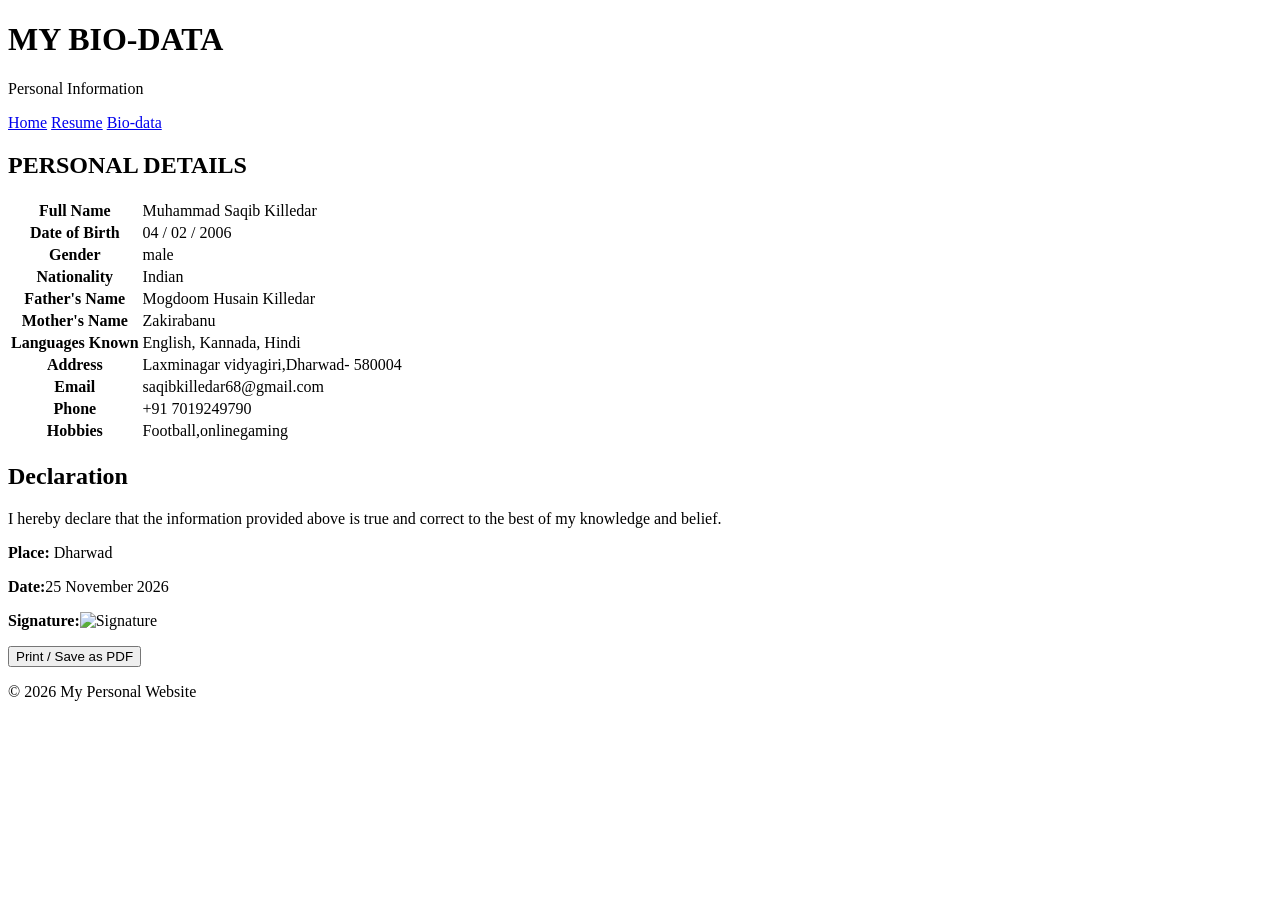
==== biodata.html @ 3055370e "Add biodata.html for personal information display This file contains a structured HTML document for " ====
<!DOCTYPE html>
<html lang="en">
<head>
    <meta charset="UTF-8">
    <meta name="viewport" content="width=device-width, initial-scale=1.0">
    <title>My Bio-data</title>
    <link rel="stylesheet" href="style.css">
    <script src="script.js" defer></script>
</head>

<body>

    <header>
        <h1>MY BIO-DATA</h1>
        <p>Personal Information</p>
    </header>

    <nav>
        <a href="index.html">Home</a>
        <a href="resume.html">Resume</a>
        <a href="biodata.html" aria-current="page">Bio-data</a>
    </nav>

    <main class="container">

        <h2 class="center">PERSONAL DETAILS</h2>

        <table class="biodata-table">
            <tr>
                <th>Full Name</th>
                <td>Muhammad Saqib Killedar </td>
            </tr>

            <tr>
                <th>Date of Birth</th>
                <td>04 / 02 / 2006</td>
            </tr>

            <tr>
                <th>Gender</th>
                <td>male</td>
            </tr>

            <tr>
                <th>Nationality</th>
                <td>Indian</td>
            </tr>

            <tr>
                <th>Father's Name</th>
                <td>Mogdoom Husain Killedar</td>
            </tr>

            <tr>
                <th>Mother's Name</th>
                <td> Zakirabanu </td>
            </tr>

            <tr>
                <th>Languages Known</th>
                <td>English, Kannada, Hindi</td>
            </tr>

            <tr>
                <th>Address</th>
                <td> Laxminagar vidyagiri,Dharwad- 580004</td>
            </tr>

            <tr>
                <th>Email</th>
                <td>saqibkilledar68@gmail.com</td>
            </tr>

            <tr>
                <th>Phone</th>
                <td>+91 7019249790</td>
            </tr>

            <tr>
                <th>Hobbies</th>
                <td>Football,onlinegaming</td>
            </tr>
        </table>

        <section class="declaration">
            <h2>Declaration</h2>

            <p>
                I hereby declare that the information provided
                above is true and correct to the best of my
                knowledge and belief.
            </p>

            <div class="signature">
                <p><b>Place:</b> Dharwad</p>
                <p><b>Date:</b>25 November 2026</p>
                <p><b>Signature:</b><img src="signature.jpg" alt="Signature" width="80" height="60"></p>
            </div>
        </section>

        <div class="center">
            <button onclick="window.print()">
                Print / Save as PDF
            </button>
        </div>

    </main>

    <footer>
        <p>&copy; 2026 My Personal Website</p>
    </footer>

</body>
</html>
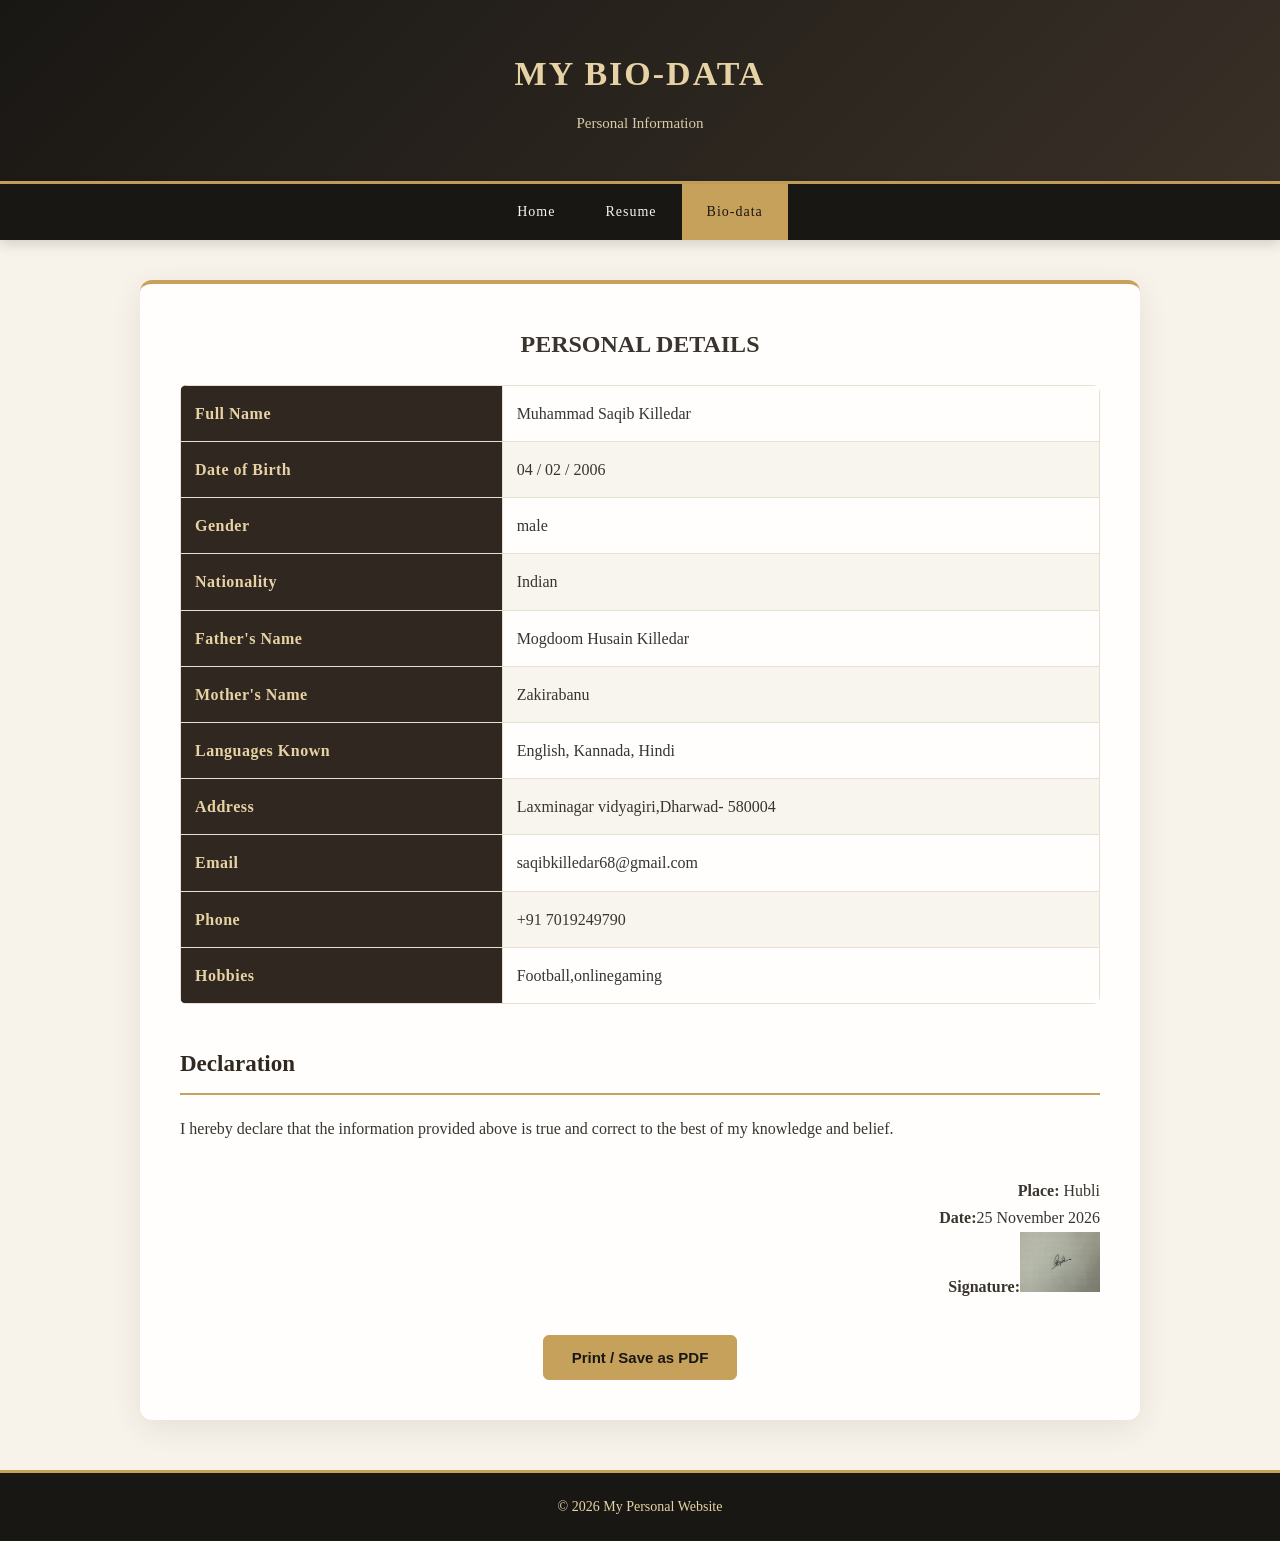
==== commit c3a9ddda: "Update place and signature in biodata.html" ====
--- a/biodata.html
+++ b/biodata.html
@@ -92,9 +92,9 @@
             </p>
 
             <div class="signature">
-                <p><b>Place:</b> Dharwad</p>
+                <p><b>Place:</b> Hubli</p>
                 <p><b>Date:</b>25 November 2026</p>
-                <p><b>Signature:</b><img src="signature.jpg" alt="Signature" width="80" height="60"></p>
+                <p><b>Signature:</b><img src="signature3.jpeg" alt="Signature" width="80" height="60"></p>
             </div>
         </section>
 
--- a/style.css
+++ b/style.css
@@ -0,0 +1,389 @@
+* {
+    margin: 0;
+    padding: 0;
+    box-sizing: border-box;
+}
+
+:root {
+    --dark: #191714;
+    --brown: #302820;
+    --gold: #C6A15B;
+    --light-gold: #E6D2A5;
+    --cream: #F7F3EA;
+    --white: #FFFEFC;
+    --text: #39342E;
+}
+
+html {
+    scroll-behavior: smooth;
+}
+
+body {
+    font-family: 'Georgia', serif;
+    background: var(--cream);
+    color: var(--text);
+    line-height: 1.7;
+}
+
+/* HEADER */
+
+header {
+    background: linear-gradient(135deg, #191714, #393027);
+    color: var(--light-gold);
+    text-align: center;
+    padding: 45px 15px;
+    border-bottom: 3px solid var(--gold);
+}
+
+header h1 {
+    font-size: 34px;
+    letter-spacing: 2px;
+    margin-bottom: 8px;
+}
+
+header p {
+    color: #D8C9A8;
+    font-size: 15px;
+}
+
+/* NAVIGATION */
+
+nav {
+    background: var(--dark);
+    display: flex;
+    justify-content: center;
+    flex-wrap: wrap;
+    position: sticky;
+    top: 0;
+    z-index: 100;
+    box-shadow: 0 4px 12px rgba(0,0,0,0.15);
+}
+
+nav a {
+    color: var(--cream);
+    text-decoration: none;
+    padding: 16px 25px;
+    font-size: 14px;
+    letter-spacing: 1px;
+    transition: 0.3s ease;
+}
+
+nav a:hover,
+nav a[aria-current="page"] {
+    background: var(--gold);
+    color: var(--dark);
+}
+
+/* MAIN CONTAINER */
+
+.container {
+    max-width: 1000px;
+    margin: 40px auto;
+    padding: 40px;
+    background: var(--white);
+    border-radius: 12px;
+    box-shadow: 0 8px 30px rgba(48,40,32,0.09);
+    border-top: 4px solid var(--gold);
+}
+
+/* HOME PAGE */
+
+.home-container {
+    max-width: 900px;
+    margin: 55px auto;
+    padding: 55px 30px;
+    text-align: center;
+    background: var(--white);
+    border-radius: 15px;
+    box-shadow: 0 10px 35px rgba(0,0,0,0.09);
+    border-bottom: 4px solid var(--gold);
+}
+
+.profile-circle {
+    width: 145px;
+    height: 145px;
+    border-radius: 50%;
+    overflow: hidden;
+    margin: 0 auto 25px;
+    border: 4px solid var(--gold);
+    box-shadow: 0 5px 20px rgba(198,161,91,0.25);
+}
+
+.profile-circle img {
+    width: 100%;
+    height: 100%;
+    object-fit: cover;
+}
+
+.home-container h2 {
+    color: var(--brown);
+    font-size: 32px;
+    margin-bottom: 15px;
+}
+
+.intro {
+    max-width: 650px;
+    margin: 0 auto 30px;
+    color: #71695F;
+    font-size: 16px;
+}
+
+/* BUTTONS */
+
+.home-buttons {
+    display: flex;
+    justify-content: center;
+    flex-wrap: wrap;
+    gap: 18px;
+    margin: 30px 0;
+}
+
+button,
+.secondary-button {
+    background: var(--gold);
+    color: var(--dark);
+    border: 1px solid var(--gold);
+    padding: 13px 28px;
+    border-radius: 6px;
+    font-size: 15px;
+    font-weight: bold;
+    cursor: pointer;
+    text-decoration: none;
+    display: inline-block;
+    transition: all 0.3s ease;
+}
+
+button:hover,
+.secondary-button:hover {
+    background: var(--dark);
+    color: var(--light-gold);
+    transform: translateY(-3px);
+    box-shadow: 0 5px 15px rgba(0,0,0,0.2);
+}
+
+/* CONTACT SECTION */
+
+.contact-section {
+    margin: 40px 0 15px;
+}
+
+.contact-section h3 {
+    margin-bottom: 20px;
+    color: var(--brown);
+    font-size: 21px;
+}
+
+.contact-links {
+    display: flex;
+    justify-content: center;
+    align-items: center;
+    flex-wrap: wrap;
+    gap: 25px;
+}
+
+.contact-links a {
+    display: flex;
+    align-items: center;
+    gap: 10px;
+    color: #8B692F;
+    text-decoration: none;
+    font-weight: bold;
+    transition: 0.3s;
+}
+
+.contact-links a span {
+    width: 38px;
+    height: 38px;
+    display: flex;
+    align-items: center;
+    justify-content: center;
+    background: #F1E7D3;
+    border-radius: 50%;
+}
+
+.contact-links a:hover {
+    color: var(--dark);
+    transform: translateY(-3px);
+}
+
+/* SECTIONS */
+
+section {
+    margin-bottom: 35px;
+}
+
+section h2 {
+    color: var(--brown);
+    border-bottom: 2px solid var(--gold);
+    padding-bottom: 10px;
+    margin-bottom: 20px;
+    font-size: 23px;
+}
+
+.resume-heading {
+    text-align: center;
+}
+
+.resume-heading h2 {
+    font-size: 30px;
+    border: none;
+}
+
+/* TABLES */
+
+table {
+    width: 100%;
+    border-collapse: collapse;
+    margin-top: 20px;
+    overflow: hidden;
+    border-radius: 7px;
+}
+
+th,
+td {
+    border: 1px solid #E8DFD0;
+    padding: 14px;
+    text-align: left;
+}
+
+th {
+    background: var(--brown);
+    color: var(--light-gold);
+    letter-spacing: 0.5px;
+}
+
+tr:nth-child(even) {
+    background: #F8F5EF;
+}
+
+tr:hover {
+    background: #F0E8D8;
+}
+
+/* SKILLS */
+
+.skills-list {
+    padding-left: 25px;
+}
+
+.skills-list li {
+    margin: 12px 0;
+    padding-left: 5px;
+}
+
+/* BIODATA */
+
+.biodata-table th {
+    width: 35%;
+}
+
+.declaration {
+    margin-top: 40px;
+}
+
+.signature {
+    margin-top: 35px;
+    text-align: right;
+}
+
+/* CONTACT DETAILS */
+
+.contact-details {
+    margin-top: 35px;
+    text-align: center;
+    border-top: 2px solid var(--gold);
+    padding-top: 20px;
+}
+
+.contact-details a {
+    color: #8B692F;
+    text-decoration: none;
+}
+
+.contact-details a:hover {
+    text-decoration: underline;
+}
+
+/* UTILITY */
+
+.center {
+    text-align: center;
+}
+
+/* FOOTER */
+
+footer {
+    background: var(--dark);
+    color: var(--light-gold);
+    text-align: center;
+    padding: 22px;
+    margin-top: 50px;
+    border-top: 3px solid var(--gold);
+    font-size: 14px;
+}
+
+/* RESPONSIVE DESIGN */
+
+@media (max-width: 768px) {
+
+    header h1 {
+        font-size: 25px;
+    }
+
+    .container {
+        margin: 18px;
+        padding: 22px;
+    }
+
+    .home-container {
+        margin: 25px 15px;
+        padding: 35px 18px;
+    }
+
+    .home-container h2 {
+        font-size: 25px;
+    }
+
+    nav a {
+        padding: 12px 13px;
+        font-size: 13px;
+    }
+
+    table {
+        font-size: 13px;
+    }
+
+    th, td {
+        padding: 9px;
+    }
+
+    .contact-links {
+        gap: 16px;
+    }
+}
+
+/* PRINT */
+
+@media print {
+
+    body {
+        background: white;
+        color: black;
+    }
+
+    nav {
+        display: none;
+    }
+
+    .container,
+    .home-container {
+        box-shadow: none;
+        border: none;
+    }
+
+    header,
+    footer {
+        print-color-adjust: exact;
+        -webkit-print-color-adjust: exact;
+    }
+}
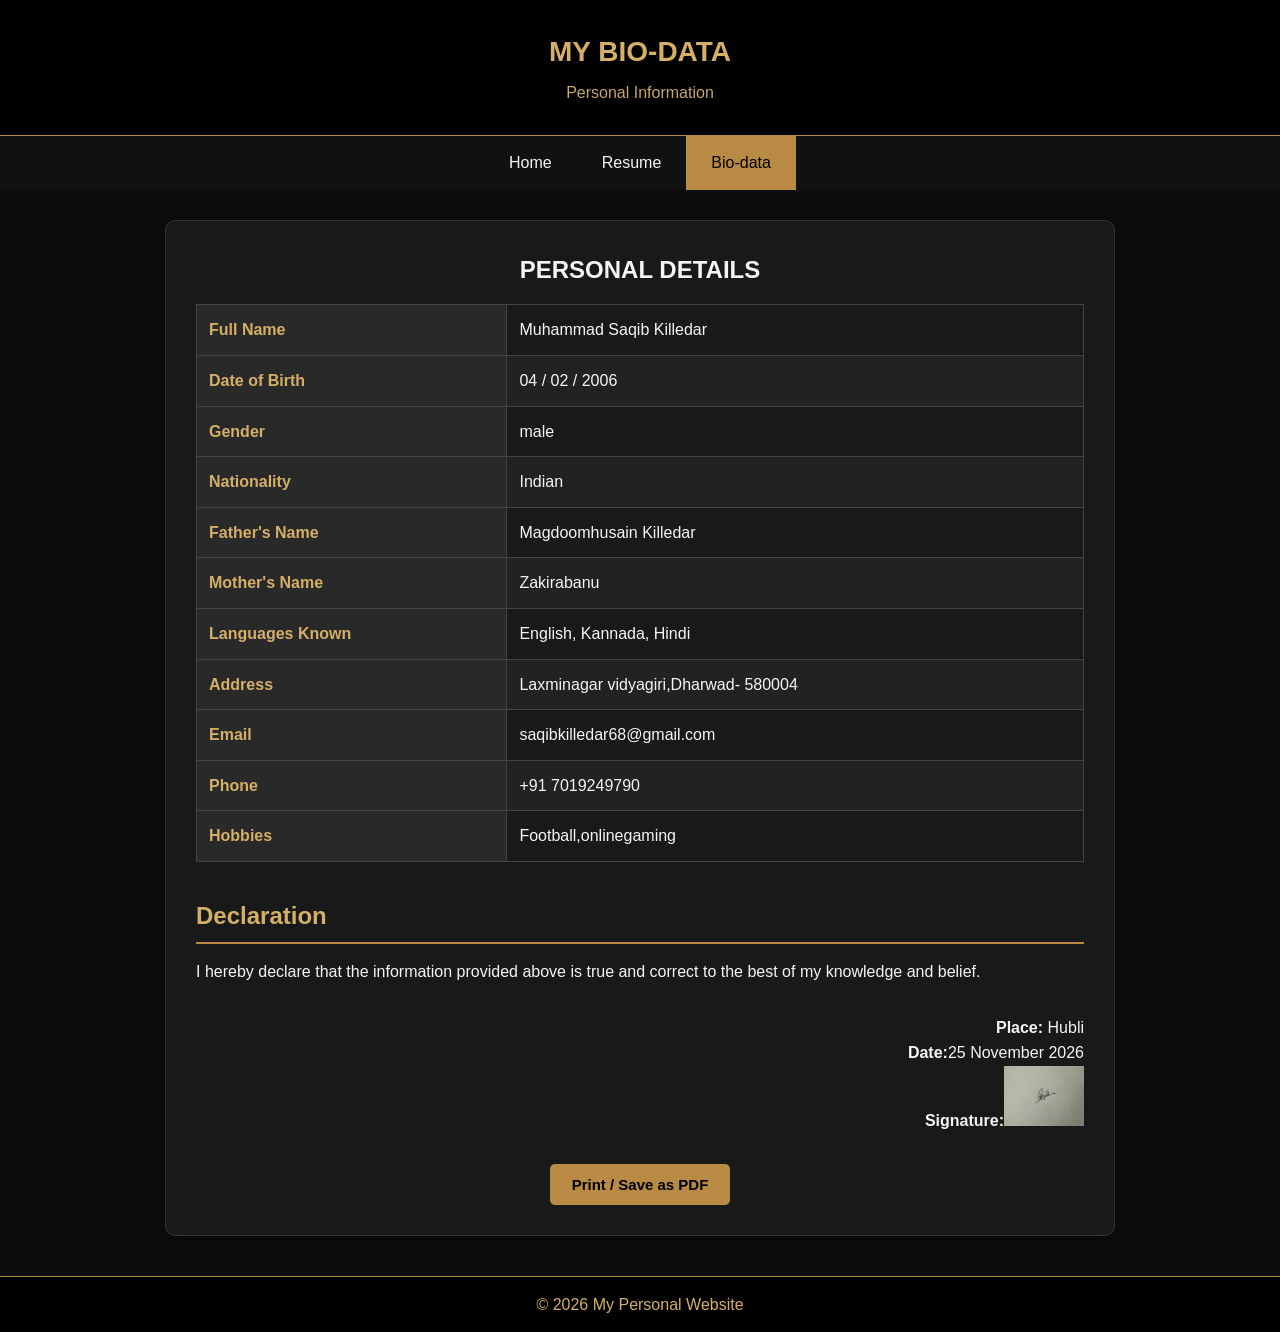
==== commit 3d686c44: "Correct father's name in biodata.html" ====
--- a/biodata.html
+++ b/biodata.html
@@ -48,7 +48,7 @@
 
             <tr>
                 <th>Father's Name</th>
-                <td>Mogdoom Husain Killedar</td>
+                <td>Magdoomhusain Killedar</td>
             </tr>
 
             <tr>
--- a/style.css
+++ b/style.css
@@ -1,112 +1,87 @@
+
+/* General Styling */
 * {
     margin: 0;
     padding: 0;
     box-sizing: border-box;
 }
 
-:root {
-    --dark: #191714;
-    --brown: #302820;
-    --gold: #C6A15B;
-    --light-gold: #E6D2A5;
-    --cream: #F7F3EA;
-    --white: #FFFEFC;
-    --text: #39342E;
-}
-
-html {
-    scroll-behavior: smooth;
-}
-
 body {
-    font-family: 'Georgia', serif;
-    background: var(--cream);
-    color: var(--text);
-    line-height: 1.7;
-}
-
-/* HEADER */
-
+    font-family: Arial, Helvetica, sans-serif;
+    background-color: #0D0D0D;
+    color: #F5F5F5;
+    line-height: 1.6;
+}
+
+/* Header */
 header {
-    background: linear-gradient(135deg, #191714, #393027);
-    color: var(--light-gold);
-    text-align: center;
-    padding: 45px 15px;
-    border-bottom: 3px solid var(--gold);
+    background-color: #000000;
+    color: #D4AF65;
+    text-align: center;
+    padding: 30px 15px;
+    border-bottom: 1px solid #B88A44;
 }
 
 header h1 {
-    font-size: 34px;
-    letter-spacing: 2px;
-    margin-bottom: 8px;
+    font-size: 28px;
+    margin-bottom: 5px;
 }
 
 header p {
-    color: #D8C9A8;
-    font-size: 15px;
-}
-
-/* NAVIGATION */
-
+    color: #C5A76D;
+}
+
+/* Navigation */
 nav {
-    background: var(--dark);
+    background-color: #111111;
     display: flex;
     justify-content: center;
     flex-wrap: wrap;
-    position: sticky;
-    top: 0;
-    z-index: 100;
-    box-shadow: 0 4px 12px rgba(0,0,0,0.15);
 }
 
 nav a {
-    color: var(--cream);
+    color: #F5F5F5;
     text-decoration: none;
-    padding: 16px 25px;
-    font-size: 14px;
-    letter-spacing: 1px;
-    transition: 0.3s ease;
+    padding: 14px 25px;
+    transition: 0.3s;
 }
 
 nav a:hover,
 nav a[aria-current="page"] {
-    background: var(--gold);
-    color: var(--dark);
-}
-
-/* MAIN CONTAINER */
-
+    background-color: #B88A44;
+    color: #000000;
+}
+
+/* Main Container */
 .container {
-    max-width: 1000px;
-    margin: 40px auto;
-    padding: 40px;
-    background: var(--white);
+    max-width: 950px;
+    margin: 30px auto;
+    padding: 30px;
+    background-color: #191919;
+    border-radius: 10px;
+    box-shadow: 0 3px 12px rgba(0, 0, 0, 0.5);
+    border: 1px solid #333333;
+}
+
+/* Home Page */
+.home-container {
+    max-width: 850px;
+    margin: 50px auto;
+    padding: 50px 25px;
+    text-align: center;
+    background-color: #191919;
     border-radius: 12px;
-    box-shadow: 0 8px 30px rgba(48,40,32,0.09);
-    border-top: 4px solid var(--gold);
-}
-
-/* HOME PAGE */
-
-.home-container {
-    max-width: 900px;
-    margin: 55px auto;
-    padding: 55px 30px;
-    text-align: center;
-    background: var(--white);
-    border-radius: 15px;
-    box-shadow: 0 10px 35px rgba(0,0,0,0.09);
-    border-bottom: 4px solid var(--gold);
+    box-shadow: 0 3px 12px rgba(0, 0, 0, 0.5);
+    border: 1px solid #333333;
 }
 
 .profile-circle {
-    width: 145px;
-    height: 145px;
+    width: 125px;
+    height: 125px;
     border-radius: 50%;
     overflow: hidden;
-    margin: 0 auto 25px;
-    border: 4px solid var(--gold);
-    box-shadow: 0 5px 20px rgba(198,161,91,0.25);
+    margin: 0 auto 20px;
+    border: 3px solid #B88A44;
 }
 
 .profile-circle img {
@@ -116,61 +91,55 @@
 }
 
 .home-container h2 {
-    color: var(--brown);
-    font-size: 32px;
-    margin-bottom: 15px;
+    color: #D4AF65;
+    margin-bottom: 12px;
+    font-size: 28px;
 }
 
 .intro {
-    max-width: 650px;
-    margin: 0 auto 30px;
-    color: #71695F;
-    font-size: 16px;
-}
-
-/* BUTTONS */
-
+    max-width: 600px;
+    margin: 0 auto 25px;
+    color: #CCCCCC;
+}
+
+/* Buttons */
 .home-buttons {
     display: flex;
     justify-content: center;
     flex-wrap: wrap;
-    gap: 18px;
-    margin: 30px 0;
+    gap: 15px;
+    margin: 25px 0;
 }
 
 button,
 .secondary-button {
-    background: var(--gold);
-    color: var(--dark);
-    border: 1px solid var(--gold);
-    padding: 13px 28px;
-    border-radius: 6px;
+    background-color: #B88A44;
+    color: #000000;
+    border: none;
+    padding: 12px 22px;
+    border-radius: 5px;
     font-size: 15px;
     font-weight: bold;
     cursor: pointer;
     text-decoration: none;
     display: inline-block;
-    transition: all 0.3s ease;
+    transition: 0.3s;
 }
 
 button:hover,
 .secondary-button:hover {
-    background: var(--dark);
-    color: var(--light-gold);
-    transform: translateY(-3px);
-    box-shadow: 0 5px 15px rgba(0,0,0,0.2);
-}
-
-/* CONTACT SECTION */
-
+    background-color: #D4AF65;
+    color: #000000;
+}
+
+/* Home Contact Section */
 .contact-section {
-    margin: 40px 0 15px;
+    margin: 30px 0 15px;
 }
 
 .contact-section h3 {
-    margin-bottom: 20px;
-    color: var(--brown);
-    font-size: 21px;
+    margin-bottom: 15px;
+    color: #D4AF65;
 }
 
 .contact-links {
@@ -184,40 +153,39 @@
 .contact-links a {
     display: flex;
     align-items: center;
-    gap: 10px;
-    color: #8B692F;
+    gap: 8px;
+    color: #D4AF65;
     text-decoration: none;
     font-weight: bold;
     transition: 0.3s;
 }
 
 .contact-links a span {
-    width: 38px;
-    height: 38px;
+    width: 32px;
+    height: 32px;
     display: flex;
     align-items: center;
     justify-content: center;
-    background: #F1E7D3;
+    background-color: #292929;
     border-radius: 50%;
+    color: #D4AF65;
 }
 
 .contact-links a:hover {
-    color: var(--dark);
-    transform: translateY(-3px);
-}
-
-/* SECTIONS */
-
+    color: #F0D28B;
+    transform: translateY(-2px);
+}
+
+/* Sections */
 section {
-    margin-bottom: 35px;
+    margin-bottom: 30px;
 }
 
 section h2 {
-    color: var(--brown);
-    border-bottom: 2px solid var(--gold);
-    padding-bottom: 10px;
-    margin-bottom: 20px;
-    font-size: 23px;
+    color: #D4AF65;
+    border-bottom: 2px solid #B88A44;
+    padding-bottom: 7px;
+    margin-bottom: 15px;
 }
 
 .resume-heading {
@@ -225,78 +193,66 @@
 }
 
 .resume-heading h2 {
-    font-size: 30px;
+    font-size: 27px;
     border: none;
 }
 
-/* TABLES */
-
+/* Tables */
 table {
     width: 100%;
     border-collapse: collapse;
-    margin-top: 20px;
-    overflow: hidden;
-    border-radius: 7px;
+    margin-top: 15px;
 }
 
 th,
 td {
-    border: 1px solid #E8DFD0;
-    padding: 14px;
+    border: 1px solid #444444;
+    padding: 12px;
     text-align: left;
 }
 
 th {
-    background: var(--brown);
-    color: var(--light-gold);
-    letter-spacing: 0.5px;
+    background-color: #292929;
+    color: #D4AF65;
 }
 
 tr:nth-child(even) {
-    background: #F8F5EF;
-}
-
-tr:hover {
-    background: #F0E8D8;
-}
-
-/* SKILLS */
-
+    background-color: #222222;
+}
+
+/* Skills */
 .skills-list {
     padding-left: 25px;
 }
 
 .skills-list li {
-    margin: 12px 0;
-    padding-left: 5px;
-}
-
-/* BIODATA */
-
+    margin: 8px 0;
+}
+
+/* Bio-data */
 .biodata-table th {
     width: 35%;
 }
 
 .declaration {
-    margin-top: 40px;
+    margin-top: 35px;
 }
 
 .signature {
-    margin-top: 35px;
+    margin-top: 30px;
     text-align: right;
 }
 
-/* CONTACT DETAILS */
-
+/* Resume Contact Details */
 .contact-details {
-    margin-top: 35px;
-    text-align: center;
-    border-top: 2px solid var(--gold);
-    padding-top: 20px;
+    margin-top: 30px;
+    text-align: center;
+    border-top: 2px solid #B88A44;
+    padding-top: 15px;
 }
 
 .contact-details a {
-    color: #8B692F;
+    color: #D4AF65;
     text-decoration: none;
 }
 
@@ -304,86 +260,78 @@
     text-decoration: underline;
 }
 
-/* UTILITY */
-
+/* Utility */
 .center {
     text-align: center;
 }
 
-/* FOOTER */
-
+/* Footer */
 footer {
-    background: var(--dark);
-    color: var(--light-gold);
-    text-align: center;
-    padding: 22px;
-    margin-top: 50px;
-    border-top: 3px solid var(--gold);
-    font-size: 14px;
-}
-
-/* RESPONSIVE DESIGN */
-
+    background-color: #000000;
+    color: #D4AF65;
+    text-align: center;
+    padding: 15px;
+    margin-top: 40px;
+    border-top: 1px solid #B88A44;
+}
+
+/* Responsive Design */
 @media (max-width: 768px) {
-
-    header h1 {
-        font-size: 25px;
-    }
-
     .container {
-        margin: 18px;
-        padding: 22px;
+        margin: 15px;
+        padding: 18px;
     }
 
     .home-container {
-        margin: 25px 15px;
-        padding: 35px 18px;
-    }
-
-    .home-container h2 {
-        font-size: 25px;
+        margin: 20px 15px;
+        padding: 30px 15px;
     }
 
     nav a {
-        padding: 12px 13px;
-        font-size: 13px;
+        padding: 12px 15px;
     }
 
     table {
         font-size: 13px;
     }
 
-    th, td {
-        padding: 9px;
+    th,
+    td {
+        padding: 8px;
     }
 
     .contact-links {
-        gap: 16px;
-    }
-}
-
-/* PRINT */
-
+        gap: 15px;
+    }
+}
+
+/* Print Styling */
 @media print {
-
     body {
-        background: white;
-        color: black;
+        background-color: #0D0D0D !important;
+        color: #F5F5F5 !important;
+    }
+
+    header {
+        background-color: #000000 !important;
+        color: #D4AF65 !important;
     }
 
     nav {
-        display: none;
+        background-color: #111111 !important;
+    }
+
+    nav a {
+        color: #F5F5F5 !important;
+    }
+
+    footer {
+        background-color: #000000 !important;
+        color: #D4AF65 !important;
     }
 
     .container,
     .home-container {
         box-shadow: none;
-        border: none;
-    }
-
-    header,
-    footer {
-        print-color-adjust: exact;
-        -webkit-print-color-adjust: exact;
-    }
-}
+    }
+}
